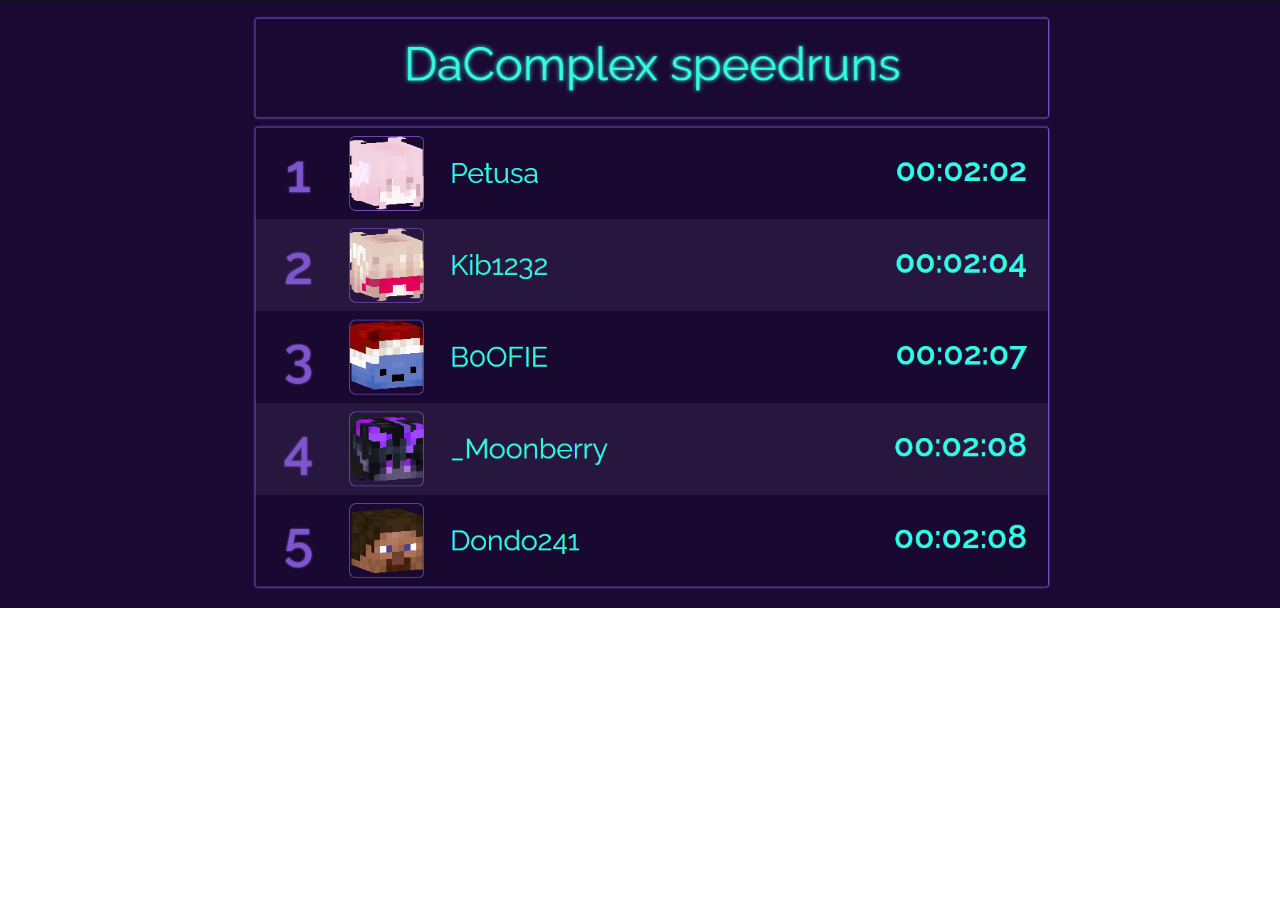
==== index.html @ 6a16966e "added website" ====
<!doctype html>
<html lang="en">
  <head>
    <link
      rel="stylesheet"
      type="text/css"
      href="/assets/static/index.DWIYUdY6.css"
    />
    <meta charset="UTF-8" />
    <meta name="viewport" content="width=device-width,initial-scale=1" />
    <meta property="og:url" content="https://url/" />
    <title>Home</title>
    <meta property="og:title" content="Home" />
    <meta property="og:type" content="website" />
    <meta property="og:image" />
  </head>
  <body class="w-body">
    <img
      alt=""
      width="1799"
      height="854"
      src="/assets/image_2024-11-11_220416490_GtG_7XL-RDnCeRkilVmb9.png"
      class="w-image"
      sizes="100vw"
      srcset="
        /assets/image_2024-11-11_220416490_GtG_7XL-RDnCeRkilVmb9.png   16w,
        /assets/image_2024-11-11_220416490_GtG_7XL-RDnCeRkilVmb9.png   32w,
        /assets/image_2024-11-11_220416490_GtG_7XL-RDnCeRkilVmb9.png   48w,
        /assets/image_2024-11-11_220416490_GtG_7XL-RDnCeRkilVmb9.png   64w,
        /assets/image_2024-11-11_220416490_GtG_7XL-RDnCeRkilVmb9.png   96w,
        /assets/image_2024-11-11_220416490_GtG_7XL-RDnCeRkilVmb9.png  128w,
        /assets/image_2024-11-11_220416490_GtG_7XL-RDnCeRkilVmb9.png  256w,
        /assets/image_2024-11-11_220416490_GtG_7XL-RDnCeRkilVmb9.png  384w,
        /assets/image_2024-11-11_220416490_GtG_7XL-RDnCeRkilVmb9.png  640w,
        /assets/image_2024-11-11_220416490_GtG_7XL-RDnCeRkilVmb9.png  750w,
        /assets/image_2024-11-11_220416490_GtG_7XL-RDnCeRkilVmb9.png  828w,
        /assets/image_2024-11-11_220416490_GtG_7XL-RDnCeRkilVmb9.png 1080w,
        /assets/image_2024-11-11_220416490_GtG_7XL-RDnCeRkilVmb9.png 1200w,
        /assets/image_2024-11-11_220416490_GtG_7XL-RDnCeRkilVmb9.png 1920w,
        /assets/image_2024-11-11_220416490_GtG_7XL-RDnCeRkilVmb9.png 2048w,
        /assets/image_2024-11-11_220416490_GtG_7XL-RDnCeRkilVmb9.png 3840w
      "
      decoding="async"
      loading="lazy"
    />
    <script id="vike_pageContext" type="application/json">
      {
        "abortReason": "!undefined",
        "_urlRewrite": null,
        "_urlRedirect": "!undefined",
        "abortStatusCode": "!undefined",
        "_abortCall": "!undefined",
        "_pageContextInitIsPassedToClient": "!undefined",
        "_pageId": "/pages/index",
        "routeParams": {},
        "data": {
          "url": "https://url/",
          "system": { "params": {}, "search": {}, "origin": "https://url" },
          "resources": {},
          "pageMeta": {
            "title": "Home",
            "description": "!undefined",
            "excludePageFromSearch": "!undefined",
            "language": "!undefined",
            "socialImageAssetName": "home_YDQHYWEXL6mB9toB00sRj.png",
            "socialImageUrl": "!undefined",
            "status": "!undefined",
            "redirect": "!undefined",
            "custom": []
          }
        }
      }
    </script>
    <script
      src="/assets/entries/entry-server-routing.CICIOJ95.js"
      type="module"
      async
    ></script>
    <link
      rel="modulepreload"
      href="/assets/entries/pages_index.DsehnTVo.js"
      as="script"
      type="text/javascript"
    /><link
      rel="modulepreload"
      href="/assets/chunks/chunk-D1RNxotM.js"
      as="script"
      type="text/javascript"
    />
  </body>
</html>
---- assets/static/index.DWIYUdY6.css ----
@font-face{font-family:Instrument Sans;font-style:normal;font-weight:400 700;font-display:swap;src:url(/assets/InstrumentSans-VariableFont_wdth_wght_o3etf9mcJeUAJ0jUkHwMF.ttf) format("truetype")}@media all{:root{display:grid;min-height:100%;font-family:Arial,Roboto,sans-serif;font-size:16px;line-height:1.2;white-space:pre-wrap;white-space-collapse:preserve}:where(body.w-body){box-sizing:border-box;border-top-width:1px;border-right-width:1px;border-bottom-width:1px;border-left-width:1px;-webkit-font-smoothing:antialiased;-moz-osx-font-smoothing:grayscale;margin:0}:where(img.w-image){box-sizing:border-box;border-top-width:1px;border-right-width:1px;border-bottom-width:1px;border-left-width:1px;outline-width:1px;max-width:100%;display:block;height:auto}:where(div.w-box){box-sizing:border-box;border-top-width:1px;border-right-width:1px;border-bottom-width:1px;border-left-width:1px;outline-width:1px}:where(address.w-box){box-sizing:border-box;border-top-width:1px;border-right-width:1px;border-bottom-width:1px;border-left-width:1px;outline-width:1px}:where(article.w-box){box-sizing:border-box;border-top-width:1px;border-right-width:1px;border-bottom-width:1px;border-left-width:1px;outline-width:1px}:where(aside.w-box){box-sizing:border-box;border-top-width:1px;border-right-width:1px;border-bottom-width:1px;border-left-width:1px;outline-width:1px}:where(figure.w-box){box-sizing:border-box;border-top-width:1px;border-right-width:1px;border-bottom-width:1px;border-left-width:1px;outline-width:1px}:where(footer.w-box){box-sizing:border-box;border-top-width:1px;border-right-width:1px;border-bottom-width:1px;border-left-width:1px;outline-width:1px}:where(header.w-box){box-sizing:border-box;border-top-width:1px;border-right-width:1px;border-bottom-width:1px;border-left-width:1px;outline-width:1px}:where(main.w-box){box-sizing:border-box;border-top-width:1px;border-right-width:1px;border-bottom-width:1px;border-left-width:1px;outline-width:1px}:where(nav.w-box){box-sizing:border-box;border-top-width:1px;border-right-width:1px;border-bottom-width:1px;border-left-width:1px;outline-width:1px}:where(section.w-box){box-sizing:border-box;border-top-width:1px;border-right-width:1px;border-bottom-width:1px;border-left-width:1px;outline-width:1px}:where(h1.w-heading){box-sizing:border-box;border-top-width:1px;border-right-width:1px;border-bottom-width:1px;border-left-width:1px;outline-width:1px}:where(h2.w-heading){box-sizing:border-box;border-top-width:1px;border-right-width:1px;border-bottom-width:1px;border-left-width:1px;outline-width:1px}:where(h3.w-heading){box-sizing:border-box;border-top-width:1px;border-right-width:1px;border-bottom-width:1px;border-left-width:1px;outline-width:1px}:where(h4.w-heading){box-sizing:border-box;border-top-width:1px;border-right-width:1px;border-bottom-width:1px;border-left-width:1px;outline-width:1px}:where(h5.w-heading){box-sizing:border-box;border-top-width:1px;border-right-width:1px;border-bottom-width:1px;border-left-width:1px;outline-width:1px}:where(h6.w-heading){box-sizing:border-box;border-top-width:1px;border-right-width:1px;border-bottom-width:1px;border-left-width:1px;outline-width:1px}:where(p.w-paragraph){box-sizing:border-box;border-top-width:1px;border-right-width:1px;border-bottom-width:1px;border-left-width:1px;outline-width:1px}:where(div.w-text){box-sizing:border-box;border-top-width:1px;border-right-width:1px;border-bottom-width:1px;border-left-width:1px;outline-width:1px;min-height:1em}:where(hr.w-separator){height:1px;color:inherit;box-sizing:border-box;border-top-width:1px;border-right-width:1px;border-bottom-width:1px;border-left-width:1px;background-color:gray;border-top-style:none;border-right-style:none;border-left-style:none;border-bottom-style:none}:where(a.w-link){box-sizing:border-box;border-top-width:1px;border-right-width:1px;border-bottom-width:1px;border-left-width:1px;outline-width:1px;min-height:1em;display:inline-block}:where(div.w-html-embed){display:contents;white-space:normal;white-space-collapse:collapse}:where(form.w-form){box-sizing:border-box;border-top-width:1px;border-right-width:1px;border-bottom-width:1px;border-left-width:1px;outline-width:1px;min-height:20px}:where(label.w-input-label){box-sizing:border-box;border-top-width:1px;border-right-width:1px;border-bottom-width:1px;border-left-width:1px;outline-width:1px;display:block}:where(input.w-text-input){font-family:inherit;font-size:100%;line-height:1.15;box-sizing:border-box;border-top-width:1px;border-right-width:1px;border-bottom-width:1px;border-left-width:1px;border-top-style:solid;border-right-style:solid;border-bottom-style:solid;border-left-style:solid;display:block;margin:0}:where(textarea.w-text-area){font-family:inherit;font-size:100%;line-height:1.15;box-sizing:border-box;border-top-width:1px;border-right-width:1px;border-bottom-width:1px;border-left-width:1px;border-top-style:solid;border-right-style:solid;border-bottom-style:solid;border-left-style:solid;resize:none;display:block;margin:0}:where(button.w-button){font-family:inherit;font-size:100%;line-height:1.15;box-sizing:border-box;border-top-width:1px;border-right-width:1px;border-bottom-width:1px;border-left-width:1px;border-top-style:solid;border-right-style:solid;border-bottom-style:solid;border-left-style:solid;text-transform:none;margin:0}}@media all{.c1c40v9p{background-attachment:scroll}.cjq2ygk{-webkit-background-clip:border-box;background-clip:border-box}.c91j3x2{background-blend-mode:normal}.czevxgt{background-image:url(/assets/Facebook_mp-kljzSOZtm-eIVHLSg-.svg)}.c13trlse{background-origin:padding-box}.c13qd8os{background-repeat:no-repeat}.c1phtg86{background-size:auto}.cyzrzjc{width:32px}.c1z0b42o{height:32px}.c1ivme3m{border-top-style:solid}.cd1rmow{border-right-style:solid}.c1e3pejf{border-left-style:solid}.c1t418cu{border-bottom-style:solid}.ctv193i{border-top-left-radius:16px}.ckjpj30{border-top-right-radius:16px}.c1s6k6lu{border-bottom-left-radius:16px}.c11a41c0{border-bottom-right-radius:16px}.c1k8rilv{border-top-color:#11181c}.c1ih9xzl{border-right-color:#11181c}.cyl08ib{border-bottom-color:#11181c}.c1qmvwle{border-left-color:#11181c}.cgatuxm{background-position:50% 50%}.c14n43za:hover{background-image:url(/assets/Facebook_Icon_White_TIiL4zy0kaWg6l4__C-dV.svg)}.c8iap09:hover{background-color:#11181c}.c1fyubxz{background-image:url(/assets/LinkedIn_-fmh3rgRZap9zSOHvaxzz.svg)}.c1qmlmxd:hover{background-image:url(/assets/LinkedIn_Icon_White_sNaDtjaVUa7DLtB3E2tK_.svg)}.cby61nr{background-image:url(/assets/Pinterest_VJk9b63k3gU6hKnltsx8a.svg)}.cwo4e1j:hover{background-image:url(/assets/Pinterest_Icon_White_Bf9OADRkMPyPKf_pdrQdN.svg)}.ccuo1f8{background-image:url(/assets/Twitter_X0vXhoZjRph6SWIuIUVD_.svg)}.cbddfv1:hover{background-image:url(/assets/Twitter_Icon_White_w3NixeQVG4o19OcNjQVxm.svg)}.cfzi32s{border-right-width:0px}.c1nb7qiu{border-bottom-width:1px}.c8og876{border-left-width:0px}.c68bo36{width:100%}.c1bcgmvt{text-align:end}.c1dt4ltr{width:2rem}.cz2nl1p{height:2rem}.c8nk80o{display:flex}.cejhttc{color:#11181c}.cnllpgu{border-top-left-radius:9999px}.c1i1aojq{border-top-right-radius:9999px}.c1yuknh1{border-bottom-left-radius:9999px}.c1qzzmdv{border-bottom-right-radius:9999px}.cvcugnk{padding:6px}.c126hovt:hover{color:#fff}.c11lapjv{font-family:Instrument Sans,sans-serif}.c1tmx3h{font-size:24px}.cjgcbjj{line-height:1.2}.chvjn1z{background-color:#eceef0}.c7p2prc{position:relative}.c3lk5pa{margin-left:auto}.c1eq3wrs{margin-right:auto}.c6b6nxe{max-width:1280px}.c1a6r51h{column-gap:40px}.cyrajba{row-gap:40px}.citcu8z{padding:80px}.c88nee9{max-width:30%}.culjnom{flex-grow:1}.c1j8ubra{flex-shrink:0}.c1ks3y07{position:sticky}.c1mpch1f{top:80px}.c1d3r4j5{height:100vh}.c14pfhm5{flex-direction:column}.cqq2eg1{column-gap:16px}.c18xl9bf{row-gap:16px}.cgiqncz{margin-top:0}.cuuasv7{margin-bottom:0}.c1lywmer{font-weight:600}.c1e75frj{font-size:36px}.c1ytpk7j{font-size:16px}.cp19w54{color:#7e868c}.c1n9yegh{column-gap:20px}.c1f37pet{row-gap:20px}.c1qutx8k{overflow-x:hidden}.c1outejm{overflow-y:hidden}.c1661bk4{height:100%}.c1ttc2dv{object-fit:cover}.c8fybya{aspect-ratio:1.5}.c1fyjyvq{aspect-ratio:1}.cnhmrg7{column-gap:8px}.cv8693i{row-gap:8px}.c1xkrcu9{aspect-ratio:.75}.cimhlci{aspect-ratio:1.8962962962962964}.cd5r7jh{padding-top:80px}.ckydxof{padding-left:40px}.cunu00i{padding-right:40px}.c1sotb2x{position:fixed}.c1t7dt52{top:0}.c1qk1h6g{right:0}.c68fyns{bottom:0}.c1osc9n6{left:0}.c42d2do{z-index:1}.c1ol8vgd{font-size:7vw}.c15lgcvk{text-transform:uppercase}.ct22p2k{border-top-width:0px}.cif6wt1{bottom:67%}.cq68ihc{flex-basis:100%}.csgrrs{column-gap:120px}.c363nkm{row-gap:120px}.cyw754m{background-color:#fff}.c199s1ik{margin-top:100vh}.cswqhtm{column-gap:60px}.cty76jx{row-gap:60px}.cc3q8ja{align-items:start}.c7d3819{justify-content:center}.cfb835f{width:108px}.c1ybg9qj{height:108px}.c13pijs9{display:none}.cs9h3tm{aspect-ratio:.6666666666666666}.ce8e3ub{font-size:48px}.cqrult6{flex-wrap:wrap}.ceob71o{column-gap:4px}.cyvk86c{row-gap:0px}.coroqdi{width:24px}.cwldcls{margin-left:0}.c1fmpgni{margin-right:0}.ctusadg{align-self:center}.c13x75cb{align-items:center}.cyqg6ud{justify-content:start}.c1lr5y2d{height:48px}.c1lrid{width:48px}.cxfkus7{border-top-left-radius:24px}.c13xknd8{border-top-right-radius:24px}.cq8x19e{border-bottom-left-radius:24px}.crx3gtk{border-bottom-right-radius:24px}.c1gzwxt8{row-gap:4px}.co923ah{padding-bottom:40px}.cowsn86{flex-basis:50%}.c4atwyc{position:absolute}.cfsrdu1{bottom:50%}.c1w5cw8z{margin-top:16px}.cpeqh71{justify-content:space-between}.c1ymqaea{align-items:stretch}.c1scknq9{background-color:transparent}.co51bl3:focus-visible{outline-style:none}.c13yiahk:focus-visible{background-color:#ffffffbf}.c1mfbi5p{padding-top:6px}.c1wfmwzd{padding-bottom:6px}.c1od6hx9{padding-left:20px}.ceo1y7m{padding-right:20px}.c9jfr10{border-top-left-radius:20px}.c4efqah{border-top-right-radius:20px}.c4xxk3j{border-bottom-left-radius:20px}.c1dvfaiy{border-bottom-right-radius:20px}.c1f6jgc2{text-decoration-line:none}.c1inq1yc{align-self:start}.cmk8m2m{background-image:url(/assets/Portfolio__Icon_VC6lMDbymwZEJV7H7JBQ3.svg)}.c16v63p8{background-size:20px auto}.c2j77oj{background-position:20px 50%}.c12qkri5:hover{color:#fff}.co72ipd:hover{background-image:url(/assets/Contact_Icon_White_67_HWShh4J6gTKgI61jvg.svg)}.cqxga0r{width:20px}.c1o8hml3{font-size:20px}.c1ad1g5y{font-weight:500}}@media all and (max-width: 991px){.c15cspf0{padding-left:60px}.c6kwm01{padding-right:60px}.c61x9or{flex-direction:column}.cbjhg1z{position:static}.c30l9u4{height:auto}.cuu498a{max-width:100%}.c2y17za{flex-direction:row}.c19jgd6p{flex-wrap:wrap}.c1nsr10o{aspect-ratio:.6666666666666666}.c1wudvpy{position:relative}.cbd1ctl{padding-top:12px}.c1cxcrgv{align-items:center}.c1n81g8p{justify-content:start}}@media all and (max-width: 767px){.czw8boz{font-size:20px}.c1hfs0g9{padding-left:40px}.cuyrjma{padding-right:40px}.c1we5scq{order:-1}.c6mllus{font-size:14px}.cwy7e20{padding-right:20px}.ctskr9n{padding-left:20px}.cuj7ci7{flex-direction:row}.c1fcxglx{flex-basis:auto}.cyf1te5{aspect-ratio:1.079}.czn5lo9{column-gap:40px}.c12f1nir{row-gap:40px}.c5alcd0{column-gap:20px}.c17nieo8{row-gap:20px}.c10ekkc7{display:flex}.c1rzjbxv{align-items:center}.c12librc{justify-content:start}.c1vu9gqi{display:block}.c1pfq0j{border-top-left-radius:54px}.cqxvbv4{border-top-right-radius:54px}.cp7gzre{border-bottom-left-radius:54px}.c1gvivty{border-bottom-right-radius:54px}.c8hnpv4{aspect-ratio:.6666666666666666}.c1i2stb4{display:none}.c2ueoyp{flex-direction:column}.czeayd3{height:auto}.c152fx7m{font-size:64px}.c1r351e{position:absolute}.c9zn0lm{justify-content:center}.c1ervskt{padding-top:0}.cm00p69{row-gap:12px}.cme02t3{column-gap:12px}.csvdpo4{aspect-ratio:1}.c1qo8o4l{font-size:16px}}@media all and (max-width: 479px){.c18m0pjh{flex-direction:column}.c7in0j3{padding-left:20px}.c14cp74y{padding-right:20px}.c1cnh0oy{padding-top:100px}.c1igsn7p{aspect-ratio:1}.c140jchj{font-size:2rem}.c1w3kf2q{align-self:start}.c1mv0i7u{flex-wrap:wrap}.cf91v3h{font-size:36px}.c16s5z56{flex-direction:row}.c1yhcypo{position:relative}.c8r9u4b{align-items:center}.c1qebk47{justify-content:start}.cs5r0r4{padding-top:12px}}
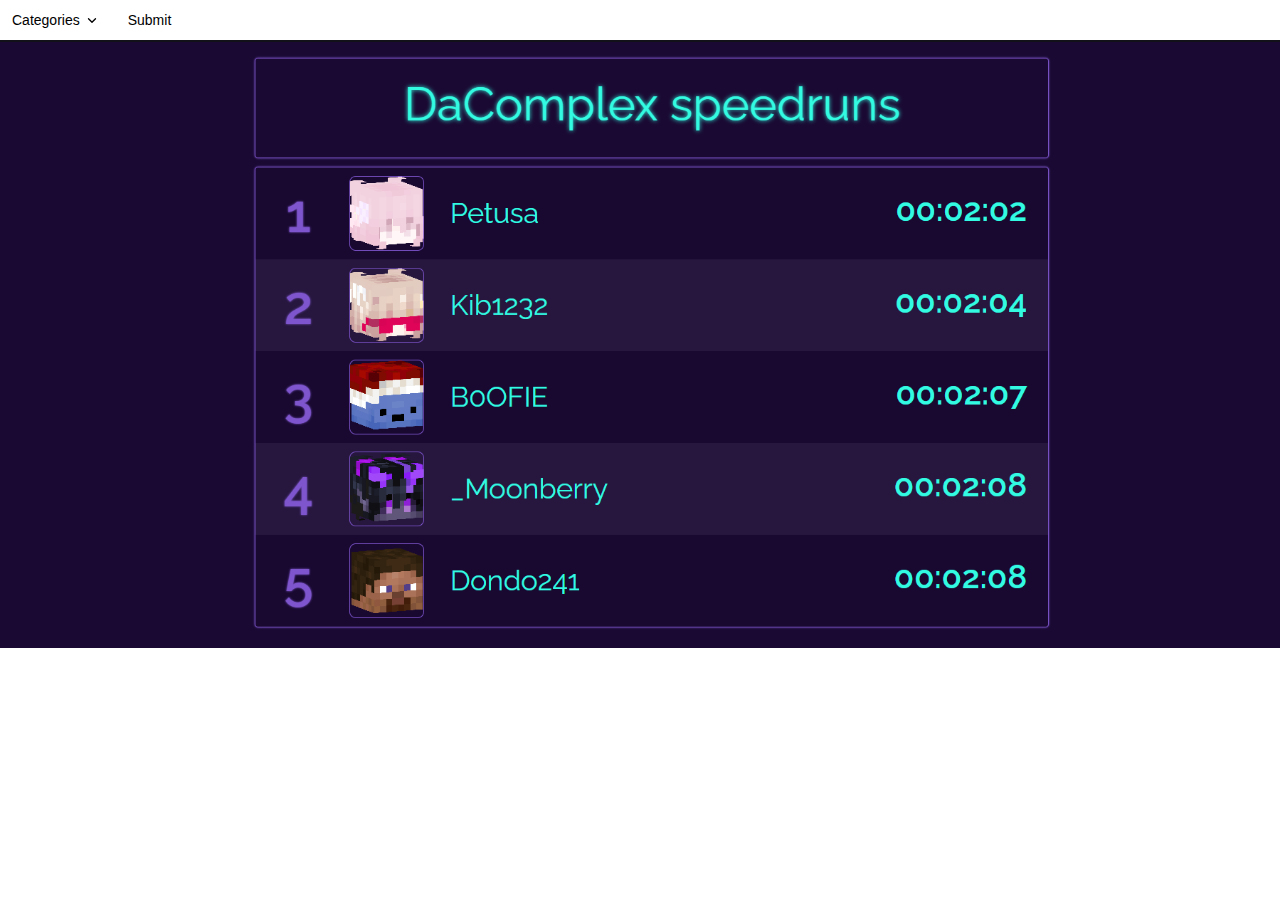
==== commit 268138a1: "updated website" ====
--- a/index.html
+++ b/index.html
@@ -4,17 +4,72 @@
     <link
       rel="stylesheet"
       type="text/css"
-      href="/assets/static/index.DWIYUdY6.css"
+      href="/assets/static/index.DeEXpiUq.css"
     />
     <meta charset="UTF-8" />
     <meta name="viewport" content="width=device-width,initial-scale=1" />
     <meta property="og:url" content="https://url/" />
-    <title>Home</title>
-    <meta property="og:title" content="Home" />
+    <title>Speedruns</title>
+    <meta property="og:title" content="Speedruns" />
     <meta property="og:type" content="website" />
     <meta property="og:image" />
   </head>
   <body class="w-body">
+    <nav
+      aria-label="Main"
+      data-orientation="horizontal"
+      dir="ltr"
+      class="w-navigation-menu c7p2prc c1vit61"
+    >
+      <div style="position: relative">
+        <ul
+          data-orientation="horizontal"
+          class="w-menu-list c8nk80o culjnom c1n689kh c1xxaa86 c1ih9ug1 c13x75cb c7d3819 cvolxon c1w8gtv5 csq3r5u czzn632"
+          dir="ltr"
+        >
+          <li data-ws-index="0" class="w-menu-item">
+            <button
+              type="submit"
+              class="w-menu-trigger w-button c1scknq9 c1qw1566 c13x75cb c7d3819 cenum42 cnewxw7 ch5h01i c1b9bckd ck9ixjl cf0pfnd c1ad1g5y cqrx13z c2vhjov czrzh66 cfpq5bx cbedrh5 cn250fx cgt1h5s c2dclm4 c12hgpsa c122p7hh cmxx3nh c1mxk2vx ccjcf51 c2r6s4n"
+              id="radix-:R6:-trigger-0"
+              data-state="closed"
+              aria-expanded="false"
+              aria-controls="radix-:R6:-content-0"
+              data-radix-collection-item=""
+            >
+              <div class="w-text">Categories</div>
+              <div
+                class="w-box c1mzy3j c1s2rwn5 cb053mm cx557aw cszb505 culqj2 c126yl5y c1ud042t"
+              >
+                <div class="w-html-embed">
+                  <svg
+                    xmlns="http://www.w3.org/2000/svg"
+                    viewBox="0 0 16 16"
+                    fill="currentColor"
+                    width="100%"
+                    height="100%"
+                    style="display: block"
+                  >
+                    <path
+                      d="M4.04 6.284a.65.65 0 0 1 .92.001L8 9.335l3.04-3.05a.65.65 0 1 1 .921.918l-3.5 3.512a.65.65 0 0 1-.921 0L4.039 7.203a.65.65 0 0 1 .001-.92Z"
+                    />
+                  </svg>
+                </div>
+              </div>
+            </button>
+          </li>
+          <li data-ws-index="1" class="w-menu-item">
+            <a
+              href="https://forms.gle/ATtc78BE8PfPdKyM7"
+              class="w-accessible-link-wrapper w-link c1scknq9 c1qw1566 c13x75cb c7d3819 cenum42 cnewxw7 ch5h01i c1b9bckd ck9ixjl cf0pfnd c1ad1g5y cqrx13z c2vhjov czrzh66 cfpq5bx c1f6jgc2 cn250fx cgt1h5s c2dclm4 c12hgpsa c122p7hh cmxx3nh c1mxk2vx ccjcf51"
+              data-radix-collection-item=""
+              >Submit</a
+            >
+          </li>
+        </ul>
+      </div>
+      <div class="w-box c4atwyc c1osc9n6 caqk75c c8nk80o c7d3819"></div>
+    </nav>
     <img
       alt=""
       width="1799"
@@ -58,11 +113,11 @@
           "system": { "params": {}, "search": {}, "origin": "https://url" },
           "resources": {},
           "pageMeta": {
-            "title": "Home",
+            "title": "Speedruns",
             "description": "!undefined",
             "excludePageFromSearch": "!undefined",
             "language": "!undefined",
-            "socialImageAssetName": "home_YDQHYWEXL6mB9toB00sRj.png",
+            "socialImageAssetName": "backrooms_DIsHP3Qe7TSQkQbKZvTYm.png",
             "socialImageUrl": "!undefined",
             "status": "!undefined",
             "redirect": "!undefined",
@@ -72,18 +127,18 @@
       }
     </script>
     <script
-      src="/assets/entries/entry-server-routing.CICIOJ95.js"
+      src="/assets/entries/entry-server-routing.Br0rLynY.js"
       type="module"
       async
     ></script>
     <link
       rel="modulepreload"
-      href="/assets/entries/pages_index.DsehnTVo.js"
+      href="/assets/entries/pages_index.BJ8tXkHr.js"
       as="script"
       type="text/javascript"
     /><link
       rel="modulepreload"
-      href="/assets/chunks/chunk-D1RNxotM.js"
+      href="/assets/chunks/chunk-Bzrsxf9X.js"
       as="script"
       type="text/javascript"
     />
--- a/assets/static/index.DeEXpiUq.css
+++ b/assets/static/index.DeEXpiUq.css
@@ -0,0 +1 @@
+@font-face{font-family:Instrument Sans;font-style:normal;font-weight:400 700;font-display:swap;src:url(/assets/InstrumentSans-VariableFont_wdth_wght_o3etf9mcJeUAJ0jUkHwMF.ttf) format("truetype")}@media all{:root{display:grid;min-height:100%;font-family:Arial,Roboto,sans-serif;font-size:16px;line-height:1.2;white-space:pre-wrap;white-space-collapse:preserve}:where(body.w-body){box-sizing:border-box;border-top-width:1px;border-right-width:1px;border-bottom-width:1px;border-left-width:1px;-webkit-font-smoothing:antialiased;-moz-osx-font-smoothing:grayscale;margin:0}:where(img.w-image){box-sizing:border-box;border-top-width:1px;border-right-width:1px;border-bottom-width:1px;border-left-width:1px;outline-width:1px;max-width:100%;display:block;height:auto}:where(div.w-navigation-menu){box-sizing:border-box;border-top-width:1px;border-right-width:1px;border-bottom-width:1px;border-left-width:1px;outline-width:1px}:where(div.w-menu-list){box-sizing:border-box;border-top-width:1px;border-right-width:1px;border-bottom-width:1px;border-left-width:1px;outline-width:1px}:where(div.w-menu-item){box-sizing:border-box;border-top-width:1px;border-right-width:1px;border-bottom-width:1px;border-left-width:1px;outline-width:1px}:where(div.w-menu-trigger){box-sizing:border-box;border-top-width:1px;border-right-width:1px;border-bottom-width:1px;border-left-width:1px;outline-width:1px}:where(button.w-button){font-family:inherit;font-size:100%;line-height:1.15;box-sizing:border-box;border-top-width:1px;border-right-width:1px;border-bottom-width:1px;border-left-width:1px;border-top-style:solid;border-right-style:solid;border-bottom-style:solid;border-left-style:solid;text-transform:none;margin:0}:where(div.w-text){box-sizing:border-box;border-top-width:1px;border-right-width:1px;border-bottom-width:1px;border-left-width:1px;outline-width:1px;min-height:1em}:where(div.w-box){box-sizing:border-box;border-top-width:1px;border-right-width:1px;border-bottom-width:1px;border-left-width:1px;outline-width:1px}:where(address.w-box){box-sizing:border-box;border-top-width:1px;border-right-width:1px;border-bottom-width:1px;border-left-width:1px;outline-width:1px}:where(article.w-box){box-sizing:border-box;border-top-width:1px;border-right-width:1px;border-bottom-width:1px;border-left-width:1px;outline-width:1px}:where(aside.w-box){box-sizing:border-box;border-top-width:1px;border-right-width:1px;border-bottom-width:1px;border-left-width:1px;outline-width:1px}:where(figure.w-box){box-sizing:border-box;border-top-width:1px;border-right-width:1px;border-bottom-width:1px;border-left-width:1px;outline-width:1px}:where(footer.w-box){box-sizing:border-box;border-top-width:1px;border-right-width:1px;border-bottom-width:1px;border-left-width:1px;outline-width:1px}:where(header.w-box){box-sizing:border-box;border-top-width:1px;border-right-width:1px;border-bottom-width:1px;border-left-width:1px;outline-width:1px}:where(main.w-box){box-sizing:border-box;border-top-width:1px;border-right-width:1px;border-bottom-width:1px;border-left-width:1px;outline-width:1px}:where(nav.w-box){box-sizing:border-box;border-top-width:1px;border-right-width:1px;border-bottom-width:1px;border-left-width:1px;outline-width:1px}:where(section.w-box){box-sizing:border-box;border-top-width:1px;border-right-width:1px;border-bottom-width:1px;border-left-width:1px;outline-width:1px}:where(div.w-html-embed){display:contents;white-space:normal;white-space-collapse:collapse}:where(div.w-menu-content){box-sizing:border-box;border-top-width:1px;border-right-width:1px;border-bottom-width:1px;border-left-width:1px;outline-width:1px}:where(div.w-accessible-link-wrapper){box-sizing:border-box;border-top-width:1px;border-right-width:1px;border-bottom-width:1px;border-left-width:1px;outline-width:1px}:where(a.w-link){box-sizing:border-box;border-top-width:1px;border-right-width:1px;border-bottom-width:1px;border-left-width:1px;outline-width:1px;min-height:1em;display:inline-block}:where(div.w-menu-viewport){box-sizing:border-box;border-top-width:1px;border-right-width:1px;border-bottom-width:1px;border-left-width:1px;outline-width:1px}}@media all{.c1c40v9p{background-attachment:scroll}.cjq2ygk{-webkit-background-clip:border-box;background-clip:border-box}.c91j3x2{background-blend-mode:normal}.czevxgt{background-image:url(/assets/Facebook_mp-kljzSOZtm-eIVHLSg-.svg)}.c13trlse{background-origin:padding-box}.c13qd8os{background-repeat:no-repeat}.c1phtg86{background-size:auto}.cyzrzjc{width:32px}.c1z0b42o{height:32px}.c1ivme3m{border-top-style:solid}.cd1rmow{border-right-style:solid}.c1e3pejf{border-left-style:solid}.c1t418cu{border-bottom-style:solid}.ctv193i{border-top-left-radius:16px}.ckjpj30{border-top-right-radius:16px}.c1s6k6lu{border-bottom-left-radius:16px}.c11a41c0{border-bottom-right-radius:16px}.c1k8rilv{border-top-color:#11181c}.c1ih9xzl{border-right-color:#11181c}.cyl08ib{border-bottom-color:#11181c}.c1qmvwle{border-left-color:#11181c}.cgatuxm{background-position:50% 50%}.c14n43za:hover{background-image:url(/assets/Facebook_Icon_White_TIiL4zy0kaWg6l4__C-dV.svg)}.c8iap09:hover{background-color:#11181c}.c1fyubxz{background-image:url(/assets/LinkedIn_-fmh3rgRZap9zSOHvaxzz.svg)}.c1qmlmxd:hover{background-image:url(/assets/LinkedIn_Icon_White_sNaDtjaVUa7DLtB3E2tK_.svg)}.cby61nr{background-image:url(/assets/Pinterest_VJk9b63k3gU6hKnltsx8a.svg)}.cwo4e1j:hover{background-image:url(/assets/Pinterest_Icon_White_Bf9OADRkMPyPKf_pdrQdN.svg)}.ccuo1f8{background-image:url(/assets/Twitter_X0vXhoZjRph6SWIuIUVD_.svg)}.cbddfv1:hover{background-image:url(/assets/Twitter_Icon_White_w3NixeQVG4o19OcNjQVxm.svg)}.cfzi32s{border-right-width:0px}.c1nb7qiu{border-bottom-width:1px}.c8og876{border-left-width:0px}.c68bo36{width:100%}.c1bcgmvt{text-align:end}.c1dt4ltr{width:2rem}.cz2nl1p{height:2rem}.c8nk80o{display:flex}.cejhttc{color:#11181c}.cnllpgu{border-top-left-radius:9999px}.c1i1aojq{border-top-right-radius:9999px}.c1yuknh1{border-bottom-left-radius:9999px}.c1qzzmdv{border-bottom-right-radius:9999px}.cvcugnk{padding:6px}.c126hovt:hover{color:#fff}.c11lapjv{font-family:Instrument Sans,sans-serif}.c1tmx3h{font-size:24px}.cjgcbjj{line-height:1.2}.chvjn1z{background-color:#eceef0}.c7p2prc{position:relative}.c3lk5pa{margin-left:auto}.c1eq3wrs{margin-right:auto}.c6b6nxe{max-width:1280px}.c1a6r51h{column-gap:40px}.cyrajba{row-gap:40px}.citcu8z{padding:80px}.c88nee9{max-width:30%}.culjnom{flex-grow:1}.c1j8ubra{flex-shrink:0}.c1ks3y07{position:sticky}.c1mpch1f{top:80px}.c1d3r4j5{height:100vh}.c14pfhm5{flex-direction:column}.cqq2eg1{column-gap:16px}.c18xl9bf{row-gap:16px}.cgiqncz{margin-top:0}.cuuasv7{margin-bottom:0}.c1lywmer{font-weight:600}.c1e75frj{font-size:36px}.c1ytpk7j{font-size:16px}.cp19w54{color:#7e868c}.c1n9yegh{column-gap:20px}.c1f37pet{row-gap:20px}.c1qutx8k{overflow-x:hidden}.c1outejm{overflow-y:hidden}.c1661bk4{height:100%}.c1ttc2dv{object-fit:cover}.c8fybya{aspect-ratio:1.5}.c1fyjyvq{aspect-ratio:1}.cnhmrg7{column-gap:8px}.cv8693i{row-gap:8px}.c1xkrcu9{aspect-ratio:.75}.cimhlci{aspect-ratio:1.8962962962962964}.cd5r7jh{padding-top:80px}.ckydxof{padding-left:40px}.cunu00i{padding-right:40px}.c1sotb2x{position:fixed}.c1t7dt52{top:0}.c1qk1h6g{right:0}.c68fyns{bottom:0}.c1osc9n6{left:0}.c42d2do{z-index:1}.c1ol8vgd{font-size:7vw}.c15lgcvk{text-transform:uppercase}.ct22p2k{border-top-width:0px}.cif6wt1{bottom:67%}.cq68ihc{flex-basis:100%}.csgrrs{column-gap:120px}.c363nkm{row-gap:120px}.cyw754m{background-color:#fff}.c199s1ik{margin-top:100vh}.cswqhtm{column-gap:60px}.cty76jx{row-gap:60px}.cc3q8ja{align-items:start}.c7d3819{justify-content:center}.cfb835f{width:108px}.c1ybg9qj{height:108px}.c13pijs9{display:none}.cs9h3tm{aspect-ratio:.6666666666666666}.ce8e3ub{font-size:48px}.cqrult6{flex-wrap:wrap}.ceob71o{column-gap:4px}.cyvk86c{row-gap:0px}.coroqdi{width:24px}.cwldcls{margin-left:0}.c1fmpgni{margin-right:0}.ctusadg{align-self:center}.c13x75cb{align-items:center}.cyqg6ud{justify-content:start}.c1lr5y2d{height:48px}.c1lrid{width:48px}.cxfkus7{border-top-left-radius:24px}.c13xknd8{border-top-right-radius:24px}.cq8x19e{border-bottom-left-radius:24px}.crx3gtk{border-bottom-right-radius:24px}.c1gzwxt8{row-gap:4px}.co923ah{padding-bottom:40px}.cowsn86{flex-basis:50%}.c4atwyc{position:absolute}.cfsrdu1{bottom:50%}.c1w5cw8z{margin-top:16px}.cpeqh71{justify-content:space-between}.c1ymqaea{align-items:stretch}.c1scknq9{background-color:transparent}.co51bl3:focus-visible{outline-style:none}.c13yiahk:focus-visible{background-color:#ffffffbf}.c1mfbi5p{padding-top:6px}.c1wfmwzd{padding-bottom:6px}.c1od6hx9{padding-left:20px}.ceo1y7m{padding-right:20px}.c9jfr10{border-top-left-radius:20px}.c4efqah{border-top-right-radius:20px}.c4xxk3j{border-bottom-left-radius:20px}.c1dvfaiy{border-bottom-right-radius:20px}.c1f6jgc2{text-decoration-line:none}.c1inq1yc{align-self:start}.cmk8m2m{background-image:url(/assets/Portfolio__Icon_VC6lMDbymwZEJV7H7JBQ3.svg)}.c16v63p8{background-size:20px auto}.c2j77oj{background-position:20px 50%}.c12qkri5:hover{color:#fff}.co72ipd:hover{background-image:url(/assets/Contact_Icon_White_67_HWShh4J6gTKgI61jvg.svg)}.cqxga0r{width:20px}.c1o8hml3{font-size:20px}.c1ad1g5y{font-weight:500}.c1vit61{max-width:max-content}.c1n689kh{flex-shrink:1}.c1xxaa86{flex-basis:0%}.c1ih9ug1{list-style-type:none}.cvolxon{row-gap:.25rem}.c1w8gtv5{column-gap:.25rem}.csq3r5u{margin:0}.czzn632{padding:0}.c1qw1566{display:inline-flex}.cenum42{border-top-left-radius:.375rem}.cnewxw7{border-top-right-radius:.375rem}.ch5h01i{border-bottom-right-radius:.375rem}.c1b9bckd{border-bottom-left-radius:.375rem}.ck9ixjl{font-size:.875rem}.cf0pfnd{line-height:1.25rem}.cqrx13z{color:currentColor}.c2vhjov{height:2.5rem}.czrzh66{padding-left:.75rem}.cfpq5bx{padding-right:.75rem}.cbedrh5{--navigation-menu-trigger-icon-transform: 0deg }.cn250fx{border:0px solid rgba(226,232,240,1)}.cgt1h5s:focus-visible{outline-offset:2px}.c2dclm4:focus-visible{box-shadow:0 0 0 2px #fffc,0 0 0 4px #94a3b8}.c12hgpsa:focus-visible{outline:2px solid transparent}.c122p7hh:disabled{pointer-events:none}.cmxx3nh:disabled{opacity:.5}.c1mxk2vx:hover{background-color:#f1f5f9e6}.ccjcf51:hover{color:#0f172a}.c2r6s4n[data-state=open]{--navigation-menu-trigger-icon-transform: 180deg }.c1mzy3j{margin-left:.25rem}.c1s2rwn5{rotate:var(--navigation-menu-trigger-icon-transform)}.cb053mm{height:1rem}.cx557aw{width:1rem}.cszb505{flex-grow:0}.culqj2{transition-property:all}.c126yl5y{transition-timing-function:cubic-bezier(.4,0,.2,1)}.c1ud042t{transition-duration:.2s}.ce2vp1o{width:max-content}.c19ewgxd{padding:1rem}.cnmj2dw{row-gap:1rem}.c1fk1fd2{column-gap:1rem}.c1e2dxe8{width:16rem}.culrpd3{color:inherit}.cxevvg0{-webkit-user-select:none;user-select:none}.cmebbpp{line-height:1}.chbfy8t{outline-offset:2px}.ch1im86{outline:2px solid transparent}.c1g4pk40{padding:.75rem}.ck3d89x:focus{background-color:#f1f5f9e6}.c17jxa5j:focus{color:#0f172a}.caqk75c{top:100%}.c134v9fl{margin-top:.375rem}.cvgy7pi{background-color:#fff}.cnalx6f{color:#020817}.c1faj09k{box-shadow:0 10px 15px -3px #0000001a,0 4px 6px -4px #0000001a}.c1hfzn84{height:var(--radix-navigation-menu-viewport-height)}.cpmikba{width:var(--radix-navigation-menu-viewport-width)}.c115i0ts{border:1px solid rgba(226,232,240,1)}.cpvujy0{display:-webkit-box}.cmu4y60{-webkit-box-orient:vertical}.cg77ypd{-webkit-line-clamp:2}.cxrtj8i{line-height:1.375}.c15lnwz3{color:#64748b}}@media all and (max-width: 991px){.c15cspf0{padding-left:60px}.c6kwm01{padding-right:60px}.c61x9or{flex-direction:column}.cbjhg1z{position:static}.c30l9u4{height:auto}.cuu498a{max-width:100%}.c2y17za{flex-direction:row}.c19jgd6p{flex-wrap:wrap}.c1nsr10o{aspect-ratio:.6666666666666666}.c1wudvpy{position:relative}.cbd1ctl{padding-top:12px}.c1cxcrgv{align-items:center}.c1n81g8p{justify-content:start}}@media all and (max-width: 767px){.czw8boz{font-size:20px}.c1hfs0g9{padding-left:40px}.cuyrjma{padding-right:40px}.c1we5scq{order:-1}.c6mllus{font-size:14px}.cwy7e20{padding-right:20px}.ctskr9n{padding-left:20px}.cuj7ci7{flex-direction:row}.c1fcxglx{flex-basis:auto}.cyf1te5{aspect-ratio:1.079}.czn5lo9{column-gap:40px}.c12f1nir{row-gap:40px}.c5alcd0{column-gap:20px}.c17nieo8{row-gap:20px}.c10ekkc7{display:flex}.c1rzjbxv{align-items:center}.c12librc{justify-content:start}.c1vu9gqi{display:block}.c1pfq0j{border-top-left-radius:54px}.cqxvbv4{border-top-right-radius:54px}.cp7gzre{border-bottom-left-radius:54px}.c1gvivty{border-bottom-right-radius:54px}.c8hnpv4{aspect-ratio:.6666666666666666}.c1i2stb4{display:none}.c2ueoyp{flex-direction:column}.czeayd3{height:auto}.c152fx7m{font-size:64px}.c1r351e{position:absolute}.c9zn0lm{justify-content:center}.c1ervskt{padding-top:0}.cm00p69{row-gap:12px}.cme02t3{column-gap:12px}.csvdpo4{aspect-ratio:1}.c1qo8o4l{font-size:16px}}@media all and (max-width: 479px){.c18m0pjh{flex-direction:column}.c7in0j3{padding-left:20px}.c14cp74y{padding-right:20px}.c1cnh0oy{padding-top:100px}.c1igsn7p{aspect-ratio:1}.c140jchj{font-size:2rem}.c1w3kf2q{align-self:start}.c1mv0i7u{flex-wrap:wrap}.cf91v3h{font-size:36px}.c16s5z56{flex-direction:row}.c1yhcypo{position:relative}.c8r9u4b{align-items:center}.c1qebk47{justify-content:start}.cs5r0r4{padding-top:12px}}
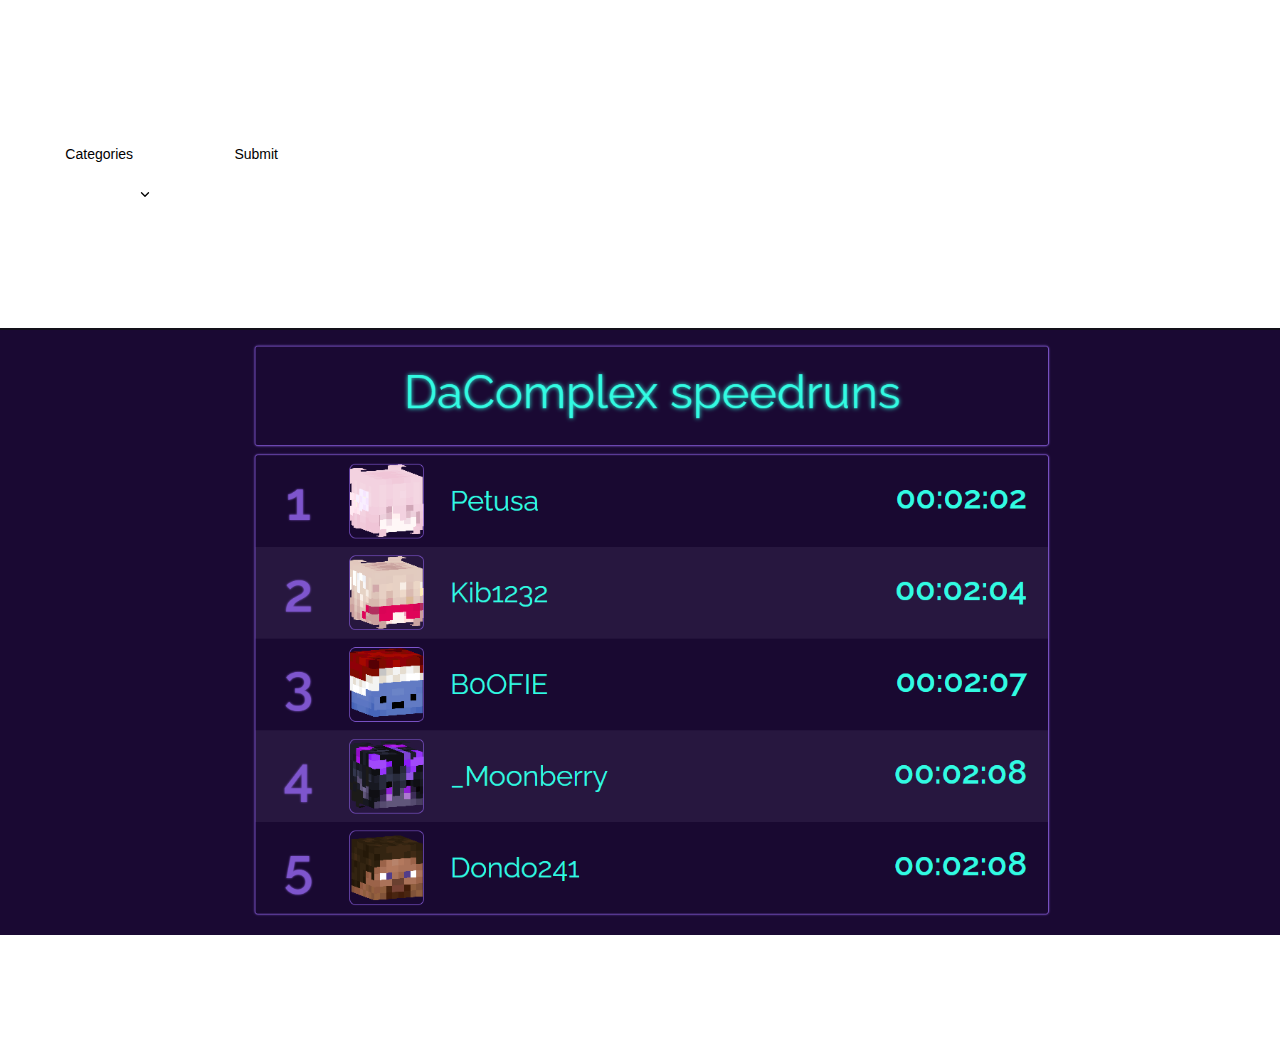
==== commit f28291d3: "tried fixing" ====
--- a/index.html
+++ b/index.html
@@ -13,6 +13,7 @@
     <meta property="og:title" content="Speedruns" />
     <meta property="og:type" content="website" />
     <meta property="og:image" />
+    <link rel="icon" href="/assets/backrooms_DIsHP3Qe7TSQkQbKZvTYm.png" />
   </head>
   <body class="w-body">
     <nav
@@ -127,18 +128,18 @@
       }
     </script>
     <script
-      src="/assets/entries/entry-server-routing.Br0rLynY.js"
+      src="/assets/entries/entry-server-routing.BiiIXoIb.js"
       type="module"
       async
     ></script>
     <link
       rel="modulepreload"
-      href="/assets/entries/pages_index.BJ8tXkHr.js"
+      href="/assets/entries/pages_index.BXARhKLi.js"
       as="script"
       type="text/javascript"
     /><link
       rel="modulepreload"
-      href="/assets/chunks/chunk-Bzrsxf9X.js"
+      href="/assets/chunks/chunk-Clz_z8Mi.js"
       as="script"
       type="text/javascript"
     />
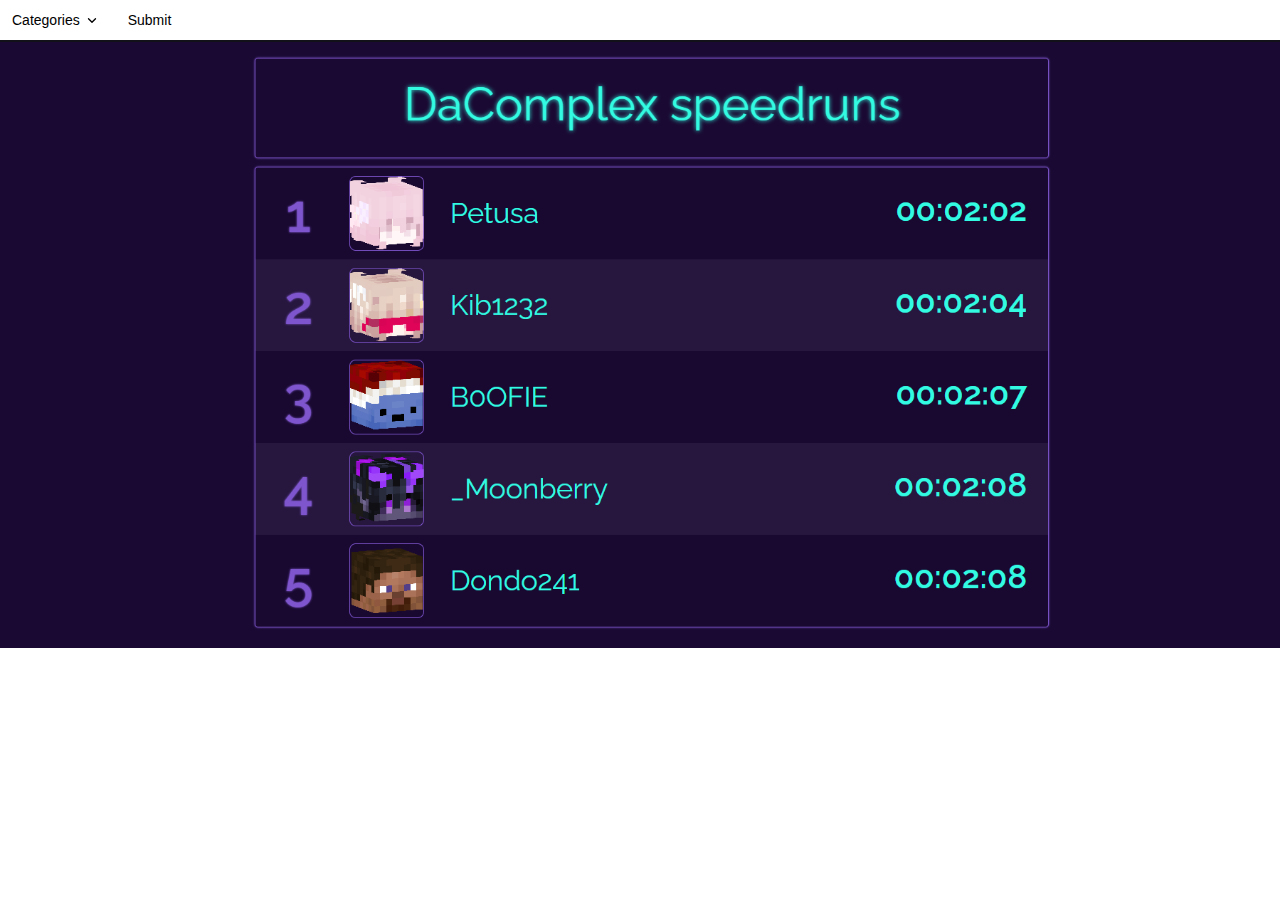
==== commit 2acef1e2: "Update index.html" ====
--- a/index.html
+++ b/index.html
@@ -13,7 +13,6 @@
     <meta property="og:title" content="Speedruns" />
     <meta property="og:type" content="website" />
     <meta property="og:image" />
-    <link rel="icon" href="/assets/backrooms_DIsHP3Qe7TSQkQbKZvTYm.png" />
   </head>
   <body class="w-body">
     <nav
@@ -75,26 +74,26 @@
       alt=""
       width="1799"
       height="854"
-      src="/assets/image_2024-11-11_220416490_GtG_7XL-RDnCeRkilVmb9.png"
+      src="/assets/image.png"
       class="w-image"
       sizes="100vw"
       srcset="
-        /assets/image_2024-11-11_220416490_GtG_7XL-RDnCeRkilVmb9.png   16w,
-        /assets/image_2024-11-11_220416490_GtG_7XL-RDnCeRkilVmb9.png   32w,
-        /assets/image_2024-11-11_220416490_GtG_7XL-RDnCeRkilVmb9.png   48w,
-        /assets/image_2024-11-11_220416490_GtG_7XL-RDnCeRkilVmb9.png   64w,
-        /assets/image_2024-11-11_220416490_GtG_7XL-RDnCeRkilVmb9.png   96w,
-        /assets/image_2024-11-11_220416490_GtG_7XL-RDnCeRkilVmb9.png  128w,
-        /assets/image_2024-11-11_220416490_GtG_7XL-RDnCeRkilVmb9.png  256w,
-        /assets/image_2024-11-11_220416490_GtG_7XL-RDnCeRkilVmb9.png  384w,
-        /assets/image_2024-11-11_220416490_GtG_7XL-RDnCeRkilVmb9.png  640w,
-        /assets/image_2024-11-11_220416490_GtG_7XL-RDnCeRkilVmb9.png  750w,
-        /assets/image_2024-11-11_220416490_GtG_7XL-RDnCeRkilVmb9.png  828w,
-        /assets/image_2024-11-11_220416490_GtG_7XL-RDnCeRkilVmb9.png 1080w,
-        /assets/image_2024-11-11_220416490_GtG_7XL-RDnCeRkilVmb9.png 1200w,
-        /assets/image_2024-11-11_220416490_GtG_7XL-RDnCeRkilVmb9.png 1920w,
-        /assets/image_2024-11-11_220416490_GtG_7XL-RDnCeRkilVmb9.png 2048w,
-        /assets/image_2024-11-11_220416490_GtG_7XL-RDnCeRkilVmb9.png 3840w
+        /assets/image.png   16w,
+        /assets/image.png   32w,
+        /assets/image.png  48w,
+        /assets/image.png   64w,
+        /assets/image.png   96w,
+        /assets/image.png  128w,
+        /assets/image.png  256w,
+        /assets/image.png  384w,
+        /assets/image.png  640w,
+        /assets/image.png  750w,
+        /assets/image.png  828w,
+        /assets/image.png 1080w,
+        /assets/image.png 1200w,
+        /assets/image.png 1920w,
+        /assets/image.png 2048w,
+        /assets/image.png 3840w
       "
       decoding="async"
       loading="lazy"
@@ -128,18 +127,18 @@
       }
     </script>
     <script
-      src="/assets/entries/entry-server-routing.BiiIXoIb.js"
+      src="/assets/entries/entry-server-routing.Br0rLynY.js"
       type="module"
       async
     ></script>
     <link
       rel="modulepreload"
-      href="/assets/entries/pages_index.BXARhKLi.js"
+      href="/assets/entries/pages_index.BJ8tXkHr.js"
       as="script"
       type="text/javascript"
     /><link
       rel="modulepreload"
-      href="/assets/chunks/chunk-Clz_z8Mi.js"
+      href="/assets/chunks/chunk-Bzrsxf9X.js"
       as="script"
       type="text/javascript"
     />
